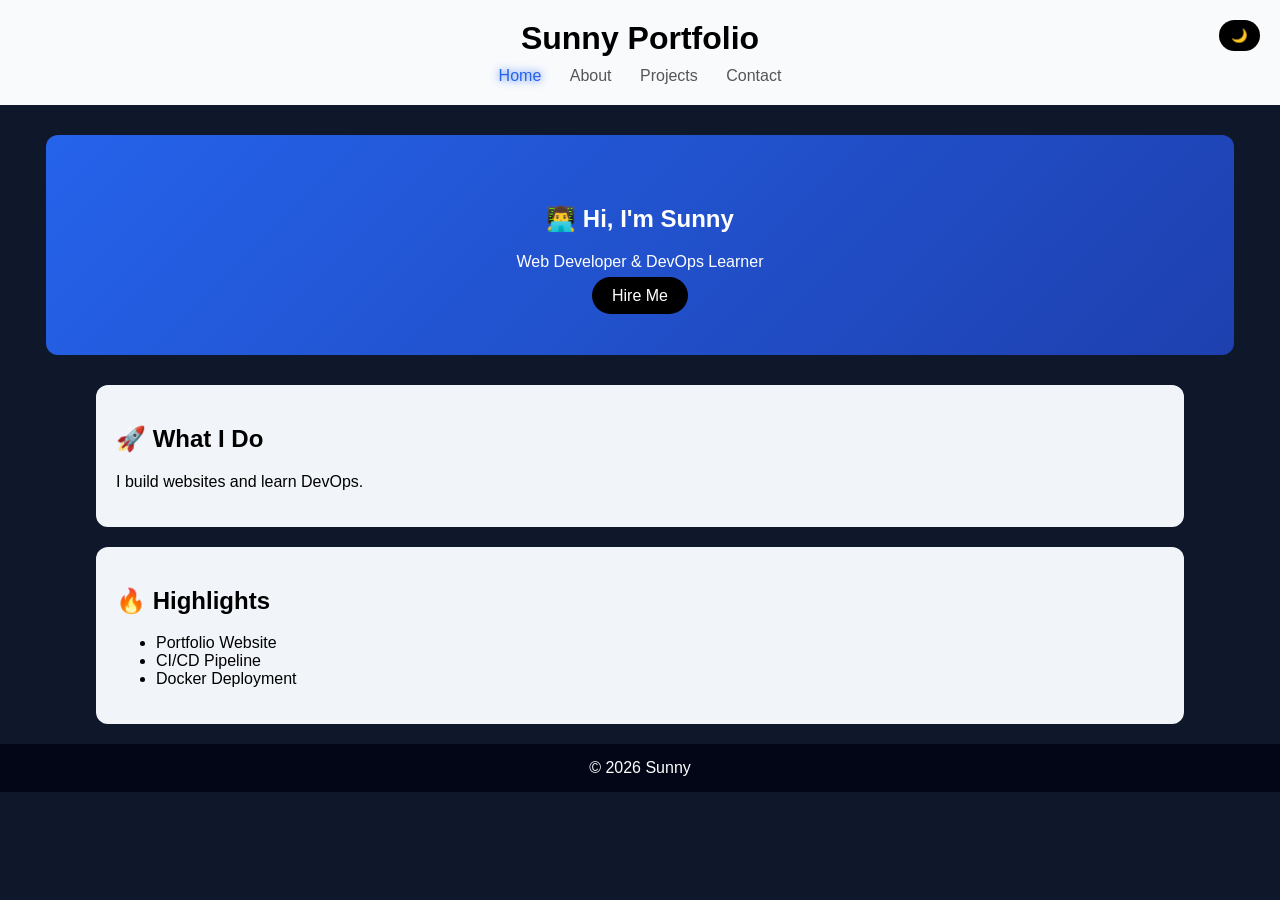
==== index.html @ 81268ada "fresh upload" ====
<!DOCTYPE html>
<html>
<head>
<meta charset="UTF-8">
<title>Home</title>
<link rel="stylesheet" href="style.css">
</head>

<body>

<header class="header">
    <h1 class="logo">Sunny Portfolio</h1>

    <nav class="nav">
        <a href="index.html" class="nav-link active">Home</a>
        <a href="about.html" class="nav-link">About</a>
        <a href="projects.html" class="nav-link">Projects</a>
        <a href="contact.html" class="nav-link">Contact</a>
    </nav>

    <button onclick="toggleMode()" class="mode-btn">🌙</button>
</header>

<section class="hero">
    <h2>👨‍💻 Hi, I'm Sunny</h2>
    <p>Web Developer & DevOps Learner</p>
    <a href="contact.html" class="btn">Hire Me</a>
</section>

<section class="container">

    <div class="card">
        <h2>🚀 What I Do</h2>
        <p>I build websites and learn DevOps.</p>
    </div>

    <div class="card">
        <h2>🔥 Highlights</h2>
        <ul>
            <li>Portfolio Website</li>
            <li>CI/CD Pipeline</li>
            <li>Docker Deployment</li>
        </ul>
    </div>

</section>

<footer>© 2026 Sunny</footer>

<script>
function toggleMode() {
    document.body.classList.toggle("dark-mode");
}
</script>

</body>
</html>
---- style.css ----
body {
    margin: 0;
    font-family: Arial;
    background: #0f172a;
}

/* HEADER */
.header {
    text-align: center;
    background: #f8fafc;
    padding: 20px;
    position: relative;
}

.logo {
    margin: 0;
}

/* NAV */
.nav {
    margin-top: 10px;
}

.nav-link {
    margin: 0 12px;
    text-decoration: none;
    color: #555;
}

.nav-link.active,
.nav-link:hover {
    color: #2563eb;
    text-shadow: 0 0 8px #2563eb;
}

/* DARK BUTTON */
.mode-btn {
    position: absolute;
    right: 20px;
    top: 20px;
    background: black;
    color: white;
    border: none;
    padding: 8px 12px;
    border-radius: 20px;
    cursor: pointer;
}

/* HERO */
.hero {
    background: linear-gradient(135deg, #2563eb, #1e40af);
    color: white;
    text-align: center;
    padding: 50px;
    margin: 30px auto;
    width: 85%;
    border-radius: 12px;
}

/* CONTAINER */
.container {
    width: 85%;
    margin: auto;
}

/* CARDS */
.card {
    background: #f1f5f9;
    padding: 20px;
    border-radius: 12px;
    margin: 20px 0;
    transition: 0.3s;
}

.card:hover {
    transform: translateY(-5px);
    box-shadow: 0 0 15px #2563eb;
}

/* BUTTON */
.btn {
    padding: 10px 20px;
    background: black;
    color: white;
    border-radius: 20px;
    text-decoration: none;
}

/* FORM */
input, textarea {
    width: 100%;
    margin: 10px 0;
    padding: 10px;
    border-radius: 8px;
    border: 1px solid #ccc;
}

/* FOOTER */
footer {
    text-align: center;
    padding: 15px;
    background: #020617;
    color: white;
}

/* DARK MODE */
.dark-mode {
    background: #020617;
}

.dark-mode .header {
    background: #020617;
    color: white;
}

.dark-mode .card {
    background: #111827;
    color: white;
}
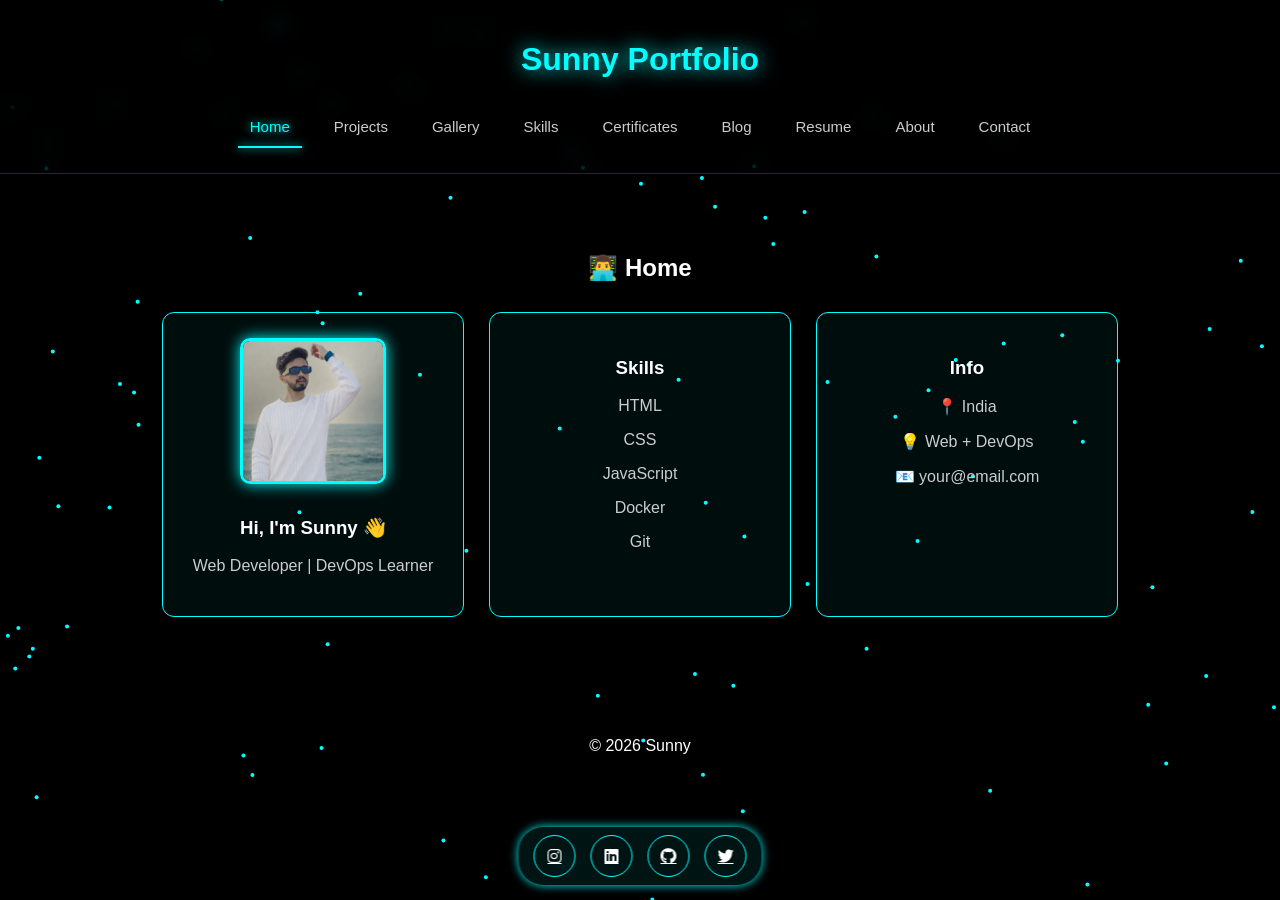
==== commit c02c4eaa: "Updated portfolio project" ====
--- a/index.html
+++ b/index.html
@@ -1,57 +1,78 @@
 <!DOCTYPE html>
 <html>
 <head>
-<meta charset="UTF-8">
-<title>Home</title>
+<title>Sunny Portfolio</title>
+
 <link rel="stylesheet" href="style.css">
+
+<!-- FONT AWESOME -->
+<link rel="stylesheet" href="https://cdnjs.cloudflare.com/ajax/libs/font-awesome/6.5.0/css/all.min.css">
+
 </head>
 
 <body>
 
-<header class="header">
-    <h1 class="logo">Sunny Portfolio</h1>
+<canvas id="bg"></canvas>
 
-    <nav class="nav">
-        <a href="index.html" class="nav-link active">Home</a>
-        <a href="about.html" class="nav-link">About</a>
-        <a href="projects.html" class="nav-link">Projects</a>
-        <a href="contact.html" class="nav-link">Contact</a>
-    </nav>
+<header>
+<h1>Sunny Portfolio</h1>
 
-    <button onclick="toggleMode()" class="mode-btn">🌙</button>
+<nav>
+<a href="index.html" class="active">Home</a>
+<a href="projects.html">Projects</a>
+<a href="gallery.html">Gallery</a>
+<a href="skills.html">Skills</a>
+<a href="certificates.html">Certificates</a>
+<a href="blog.html">Blog</a>
+<a href="resume.html">Resume</a>
+<a href="about.html">About</a>
+<a href="contact.html">Contact</a>
+</nav>
 </header>
 
-<section class="hero">
-    <h2>👨‍💻 Hi, I'm Sunny</h2>
-    <p>Web Developer & DevOps Learner</p>
-    <a href="contact.html" class="btn">Hire Me</a>
-</section>
+<section>
 
-<section class="container">
+<h2>👨‍💻 Home</h2>
+
+<div class="card-container">
 
     <div class="card">
-        <h2>🚀 What I Do</h2>
-        <p>I build websites and learn DevOps.</p>
+        <img src="image.png" class="profile">
+        <h3>Hi, I'm Sunny 👋</h3>
+        <p>Web Developer | DevOps Learner</p>
     </div>
 
     <div class="card">
-        <h2>🔥 Highlights</h2>
-        <ul>
-            <li>Portfolio Website</li>
-            <li>CI/CD Pipeline</li>
-            <li>Docker Deployment</li>
-        </ul>
+        <h3>Skills</h3>
+        <p>HTML</p>
+        <p>CSS</p>
+        <p>JavaScript</p>
+        <p>Docker</p>
+        <p>Git</p>
     </div>
+
+    <div class="card">
+        <h3>Info</h3>
+        <p>📍 India</p>
+        <p>💡 Web + DevOps</p>
+        <p>📧 your@email.com</p>
+    </div>
+
+</div>
 
 </section>
 
+<!-- 🔥 FLOATING SOCIAL ICONS -->
+<div class="social-bar">
+    <a href="#" class="icon instagram"><i class="fab fa-instagram"></i></a>
+    <a href="#" class="icon linkedin"><i class="fab fa-linkedin"></i></a>
+    <a href="#" class="icon github"><i class="fab fa-github"></i></a>
+    <a href="#" class="icon twitter"><i class="fab fa-twitter"></i></a>
+</div>
+
 <footer>© 2026 Sunny</footer>
 
-<script>
-function toggleMode() {
-    document.body.classList.toggle("dark-mode");
-}
-</script>
+<script src="script.js"></script>
 
 </body>
 </html>
--- a/style.css
+++ b/style.css
@@ -1,119 +1,310 @@
+/* RESET */
 body {
     margin: 0;
-    font-family: Arial;
-    background: #0f172a;
-}
-
-/* HEADER */
-.header {
-    text-align: center;
-    background: #f8fafc;
-    padding: 20px;
-    position: relative;
-}
-
-.logo {
-    margin: 0;
-}
-
-/* NAV */
-.nav {
-    margin-top: 10px;
-}
-
-.nav-link {
-    margin: 0 12px;
-    text-decoration: none;
-    color: #555;
-}
-
-.nav-link.active,
-.nav-link:hover {
-    color: #2563eb;
-    text-shadow: 0 0 8px #2563eb;
-}
-
-/* DARK BUTTON */
-.mode-btn {
-    position: absolute;
-    right: 20px;
-    top: 20px;
+    font-family: 'Segoe UI', sans-serif;
     background: black;
     color: white;
+    text-align: center;
+}
+
+/* BACKGROUND CANVAS */
+canvas {
+    position: fixed;
+    top: 0;
+    left: 0;
+    z-index: -1;
+}
+
+/* HEADER */
+header {
+    padding: 20px;
+}
+
+header h1 {
+    color: cyan;
+    text-shadow: 0 0 20px cyan;
+}
+
+/* NAVBAR */
+nav {
+    margin-top: 10px;
+}
+
+nav a {
+    color: white;
+    margin: 10px;
+    text-decoration: none;
+    transition: 0.3s;
+}
+
+nav a:hover {
+    color: cyan;
+    text-shadow: 0 0 10px cyan;
+}
+
+/* SECTION */
+section {
+    padding: 60px 20px;
+}
+
+/* CARD CONTAINER */
+.card-container {
+    display: flex;
+    justify-content: center;
+    flex-wrap: wrap;
+    gap: 25px;
+    margin-top: 30px;
+}
+
+/* CARD */
+.card {
+    background: rgba(0,255,255,0.05);
+    border: 1px solid cyan;
+    padding: 25px;
+    border-radius: 12px;
+    width: 250px;
+    transition: 0.3s;
+    text-align: center;
+}
+
+/* CARD HOVER */
+.card:hover {
+    transform: translateY(-10px) scale(1.05);
+    box-shadow: 0 0 25px cyan;
+}
+
+/* PROFILE IMAGE */
+.profile {
+    width: 140px;
+    height: 140px;
+
+    border-radius: 10px;   /* square with slight curve */
+    border: 3px solid cyan;
+
+    margin-bottom: 10px;
+    box-shadow: 0 0 15px cyan;
+
+    object-fit: cover;
+}
+}
+
+/* HEADINGS */
+h2 {
+    margin-bottom: 20px;
+}
+
+/* TEXT */
+p {
+    color: #ccc;
+}
+
+/* FORM INPUTS */
+input, textarea {
+    width: 280px;
+    padding: 10px;
+    margin: 10px;
+    border-radius: 5px;
     border: none;
-    padding: 8px 12px;
-    border-radius: 20px;
+}
+
+/* BUTTON */
+button {
+    padding: 10px 20px;
+    background: transparent;
+    border: 1px solid cyan;
+    color: cyan;
+    border-radius: 5px;
     cursor: pointer;
-}
-
-/* HERO */
-.hero {
-    background: linear-gradient(135deg, #2563eb, #1e40af);
+    transition: 0.3s;
+}
+
+button:hover {
+    background: cyan;
+    color: black;
+}
+
+/* 🔥 BOTTOM SOCIAL BAR (SMALL + SMOOTH) */
+.social-bar {
+    position: fixed;
+    bottom: 15px;
+    left: 50%;
+    transform: translateX(-50%);
+    
+    display: flex;
+    gap: 15px;
+
+    padding: 8px 15px;
+    border-radius: 25px;
+
+    background: rgba(0, 255, 255, 0.08);
+    backdrop-filter: blur(8px);
+
+    box-shadow: 0 0 10px cyan;
+
+    z-index: 1000;
+}
+
+/* ICON STYLE (SMALLER) */
+.social-bar .icon {
+    width: 40px;      /* reduced */
+    height: 40px;
+    font-size: 16px;  /* reduced */
+
+    border-radius: 50%;
+    
+    display: flex;
+    align-items: center;
+    justify-content: center;
+
     color: white;
-    text-align: center;
-    padding: 50px;
-    margin: 30px auto;
-    width: 85%;
-    border-radius: 12px;
-}
-
-/* CONTAINER */
-.container {
-    width: 85%;
-    margin: auto;
-}
-
-/* CARDS */
-.card {
-    background: #f1f5f9;
-    padding: 20px;
-    border-radius: 12px;
-    margin: 20px 0;
-    transition: 0.3s;
-}
-
-.card:hover {
-    transform: translateY(-5px);
-    box-shadow: 0 0 15px #2563eb;
-}
-
-/* BUTTON */
-.btn {
-    padding: 10px 20px;
-    background: black;
-    color: white;
-    border-radius: 20px;
-    text-decoration: none;
-}
-
-/* FORM */
-input, textarea {
-    width: 100%;
-    margin: 10px 0;
-    padding: 10px;
-    border-radius: 8px;
-    border: 1px solid #ccc;
+    border: 1px solid cyan;
+
+    transition: 0.3s ease;
+}
+
+/* HOVER EFFECT */
+.social-bar .icon:hover {
+    transform: translateY(-5px) scale(1.1);
+    box-shadow: 0 0 15px cyan;
+}
+
+/* BRAND COLORS */
+.instagram:hover { color: #ff00cc; }
+.linkedin:hover { color: #0077b5; }
+.github:hover { color: #ffffff; }
+.twitter:hover { color: #1da1f2; }
+
+/* FLOAT ANIMATION */
+@keyframes float {
+    0% { transform: translateY(0); }
+    50% { transform: translateY(-8px); }
+    100% { transform: translateY(0); }
 }
 
 /* FOOTER */
 footer {
-    text-align: center;
-    padding: 15px;
-    background: #020617;
-    color: white;
-}
-
-/* DARK MODE */
-.dark-mode {
-    background: #020617;
-}
-
-.dark-mode .header {
-    background: #020617;
-    color: white;
-}
-
-.dark-mode .card {
-    background: #111827;
-    color: white;
+    margin-top: 40px;
+    padding: 20px;
+}
+/* ========================= */
+/* 🔥 UPGRADED NAVBAR */
+/* ========================= */
+
+header {
+    position: sticky;
+    top: 0;
+    z-index: 1000;
+
+    backdrop-filter: blur(10px);
+    background: rgba(0, 0, 0, 0.4);
+
+    border-bottom: 1px solid rgba(0,255,255,0.2);
+}
+
+/* NAV LINKS */
+nav {
+    margin-top: 10px;
+    display: flex;
+    justify-content: center;
+    flex-wrap: wrap;
+}
+
+/* LINK STYLE */
+nav a {
+    position: relative;
+    padding: 8px 12px;
+    color: #ccc;
+    text-decoration: none;
+    font-size: 15px;
+    transition: 0.3s;
+}
+
+/* HOVER GLOW */
+nav a:hover {
+    color: cyan;
+    text-shadow: 0 0 10px cyan;
+}
+
+/* 🔥 ANIMATED UNDERLINE */
+nav a::after {
+    content: "";
+    position: absolute;
+    left: 0;
+    bottom: -5px;
+
+    width: 0%;
+    height: 2px;
+
+    background: cyan;
+    box-shadow: 0 0 10px cyan;
+
+    transition: 0.3s;
+}
+
+nav a:hover::after {
+    width: 100%;
+}
+
+/* ✅ ACTIVE PAGE LINK */
+nav a.active {
+    color: cyan;
+    text-shadow: 0 0 10px cyan;
+}
+
+nav a.active::after {
+    width: 100%;
+}
+/* ========================= */
+/* RESUME STYLE */
+/* ========================= */
+
+.resume-box {
+    max-width: 800px;
+    margin: auto;
+    text-align: left;
+
+    background: rgba(0,255,255,0.05);
+    border: 1px solid cyan;
+    padding: 30px;
+    border-radius: 10px;
+
+    box-shadow: 0 0 15px rgba(0,255,255,0.2);
+}
+
+.resume-box h3 {
+    border-bottom: 1px solid cyan;
+    padding-bottom: 5px;
+    margin-top: 20px;
+    color: cyan;
+}
+
+.resume-box ul {
+    padding-left: 20px;
+}
+
+.resume-box li {
+    margin: 8px 0;
+}
+
+.resume-box p {
+    color: #ccc;
+}
+/* DOWNLOAD BUTTON */
+.download-btn {
+    display: inline-block;
+    margin-bottom: 20px;
+    padding: 10px 20px;
+
+    color: cyan;
+    border: 1px solid cyan;
+    border-radius: 5px;
+
+    text-decoration: none;
+    transition: 0.3s;
+}
+
+.download-btn:hover {
+    background: cyan;
+    color: black;
+    box-shadow: 0 0 15px cyan;
 }
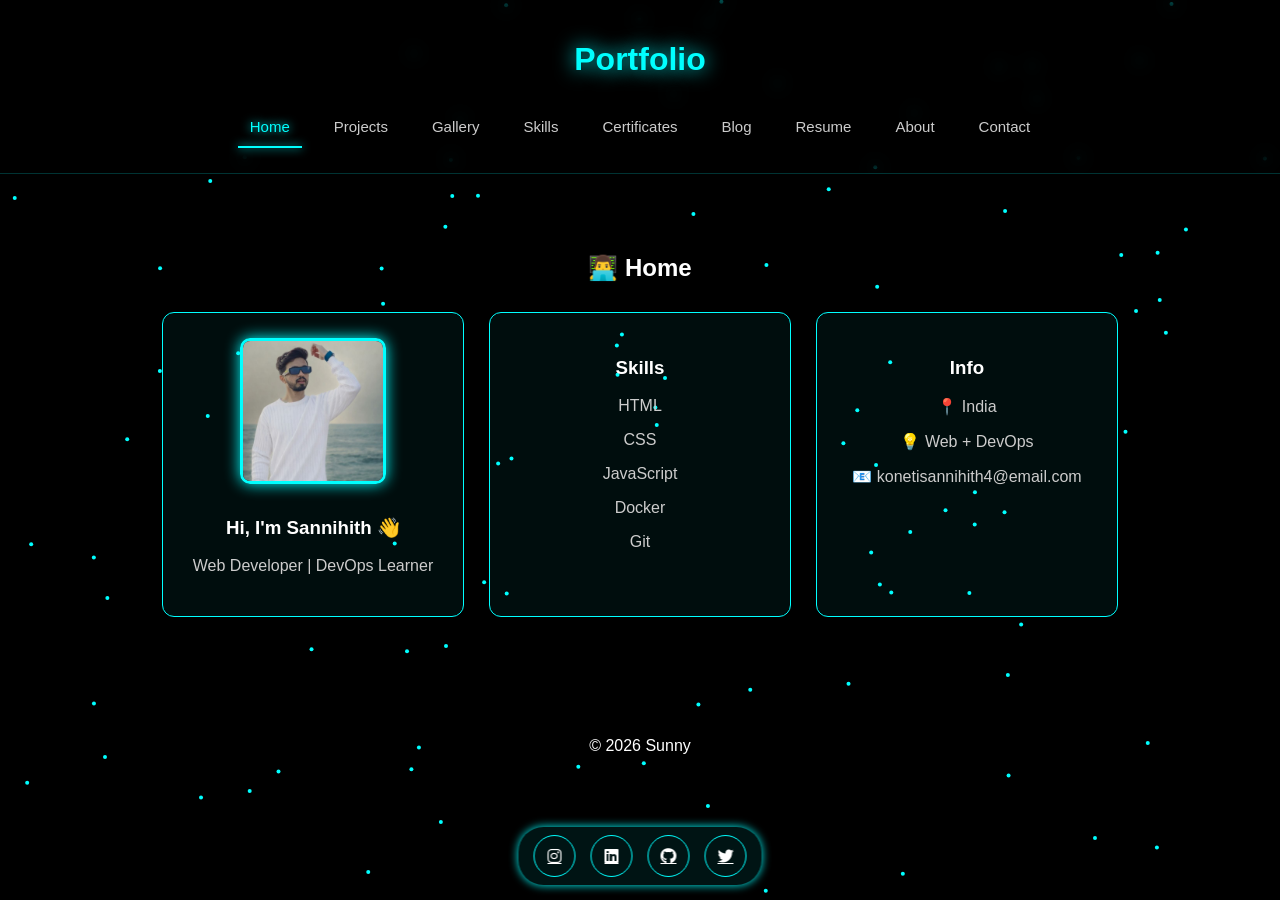
==== commit 270eda1c: "Updated UI / fixed code" ====
--- a/index.html
+++ b/index.html
@@ -1,7 +1,7 @@
 <!DOCTYPE html>
 <html>
 <head>
-<title>Sunny Portfolio</title>
+<title>Portfolio</title>
 
 <link rel="stylesheet" href="style.css">
 
@@ -15,7 +15,7 @@
 <canvas id="bg"></canvas>
 
 <header>
-<h1>Sunny Portfolio</h1>
+<h1> Portfolio</h1>
 
 <nav>
 <a href="index.html" class="active">Home</a>
@@ -38,7 +38,7 @@
 
     <div class="card">
         <img src="image.png" class="profile">
-        <h3>Hi, I'm Sunny 👋</h3>
+        <h3>Hi, I'm Sannihith 👋</h3>
         <p>Web Developer | DevOps Learner</p>
     </div>
 
@@ -55,7 +55,7 @@
         <h3>Info</h3>
         <p>📍 India</p>
         <p>💡 Web + DevOps</p>
-        <p>📧 your@email.com</p>
+        <p>📧 konetisannihith4@email.com</p>
     </div>
 
 </div>
--- a/style.css
+++ b/style.css
@@ -289,6 +289,7 @@
 .resume-box p {
     color: #ccc;
 }
+
 /* DOWNLOAD BUTTON */
 .download-btn {
     display: inline-block;
